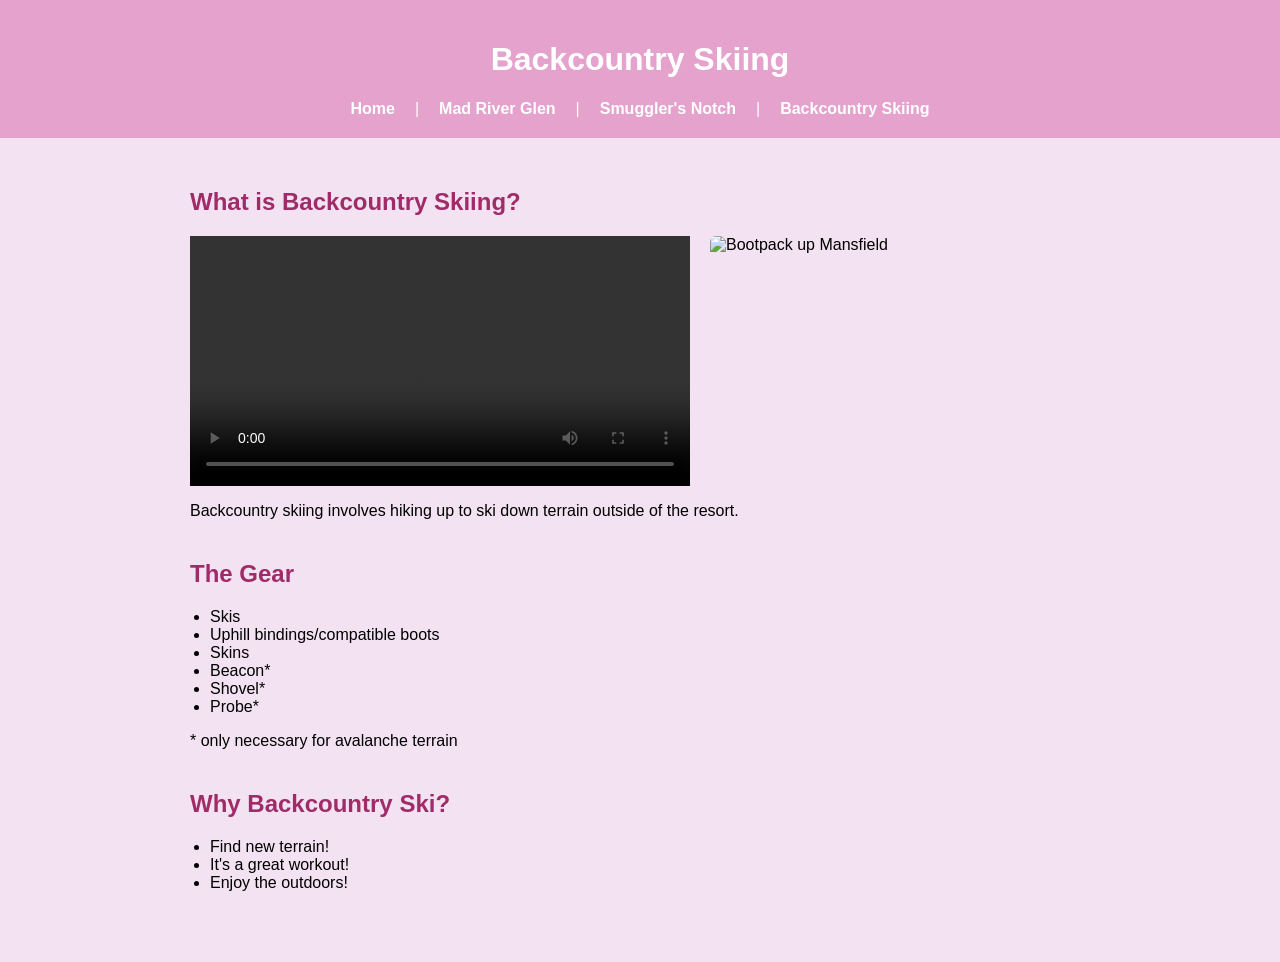
==== backcountry.html @ c8c7f3ed "Add files via upload" ====
<!DOCTYPE html>
<html lang="en">

<head>
    <meta charset="UTF-8">
    <meta name="viewport" content="width=device-width, initial-scale=1.0">
    <title>Backcountry Skiing</title>
    <link rel="stylesheet" href="style.css">
</head>

<body>
    <header>
        <h1>Backcountry Skiing</h1>
        <nav>
            <a href="index.html">Home</a> |
            <a href="madriver.html">Mad River Glen</a> |
            <a href="smuggs.html">Smuggler's Notch</a> |
            <a href="backcountry.html">Backcountry Skiing</a>
        </nav>
    </header>

    <main>
        <section>
            <h2>What is Backcountry Skiing?</h2>

            <div class="media-container">
                <video controls>
                    <source src="videos/backcountry.MP4" type="video/mp4">
                </video>

                <img src="images/mansfield.JPG" alt="Bootpack up Mansfield">
            </div>

            <p>Backcountry skiing involves hiking up to ski down terrain outside of the resort.</p>
        </section>

        <section>
            <h2>The Gear</h2>
            <ul>
                <li>Skis</li>
                <li>Uphill bindings/compatible boots</li>
                <li>Skins</li>
                <li>Beacon*</li>
                <li>Shovel*</li>
                <li>Probe*</li>
            </ul>

            <p>* only necessary for avalanche terrain</p>
        </section>

        <section>
            <h2>Why Backcountry Ski?</h2>
            <ul>
                <li>Find new terrain!</li>
                <li>It's a great workout!</li>
                <li>Enjoy the outdoors!</li>
            </ul>
        </section>

    </main>

</body>

</html>
---- style.css ----
/* Main body styling */
body {
    margin: 0;
    font-family: Arial, Helvetica, sans-serif;
    background-color: rgb(243, 227, 242);
    color: black;
}

/* Header styling */
header {
    background-color: rgb(228, 162, 205);
    color: white;
    padding: 20px;
    text-align: center;
}

/* Navigation styling */
nav {
    margin-top: 10px;
    display: flex;
    justify-content: center;
    gap: 20px;
}

nav a {
    color: white;
    text-decoration: none;
    font-weight: bold;
}

nav a:hover {
    text-decoration: underline;
}


/* Main content area */
main {
    padding: 30px;
    max-width: 900px;
    margin: auto;
}

h2 {
    color: rgb(159, 43, 104);
    font-family: Arial, Helvetica, sans-serif;
}

/* Section spacing */
section {
    margin-bottom: 40px;
}

/* Images */
img {
    max-width: 100%;
    height: auto;
    border-radius: 6px;
}

/* Media container (Backcountry page) */
.media-container {
    display: flex;
    gap: 20px;
    align-items: center;
    margin-bottom: 15px;
}

.media-container video,
.media-container img {
    height: 250px;
    width: auto;
}

/* Lists */
ul {
    padding-left: 20px;
}

/* Table styling */
table {
    border-collapse: collapse;
    width: 70%;
    margin-top: 15px;
}

th, td {
    border: 2px solid rgb(228, 162, 205);
    padding: 10px;
    text-align: center;
}

th {
    background-color: rgb(228, 162, 205);
    color: white;
}

/* Responsive Design */
@media (max-width: 600px) {

    nav {
        flex-direction: column;
        gap: 10px;
    }

    .media-container {
        flex-direction: column;
        align-items: flex-start;
    }

    table {
        width: 100%;
    }
}
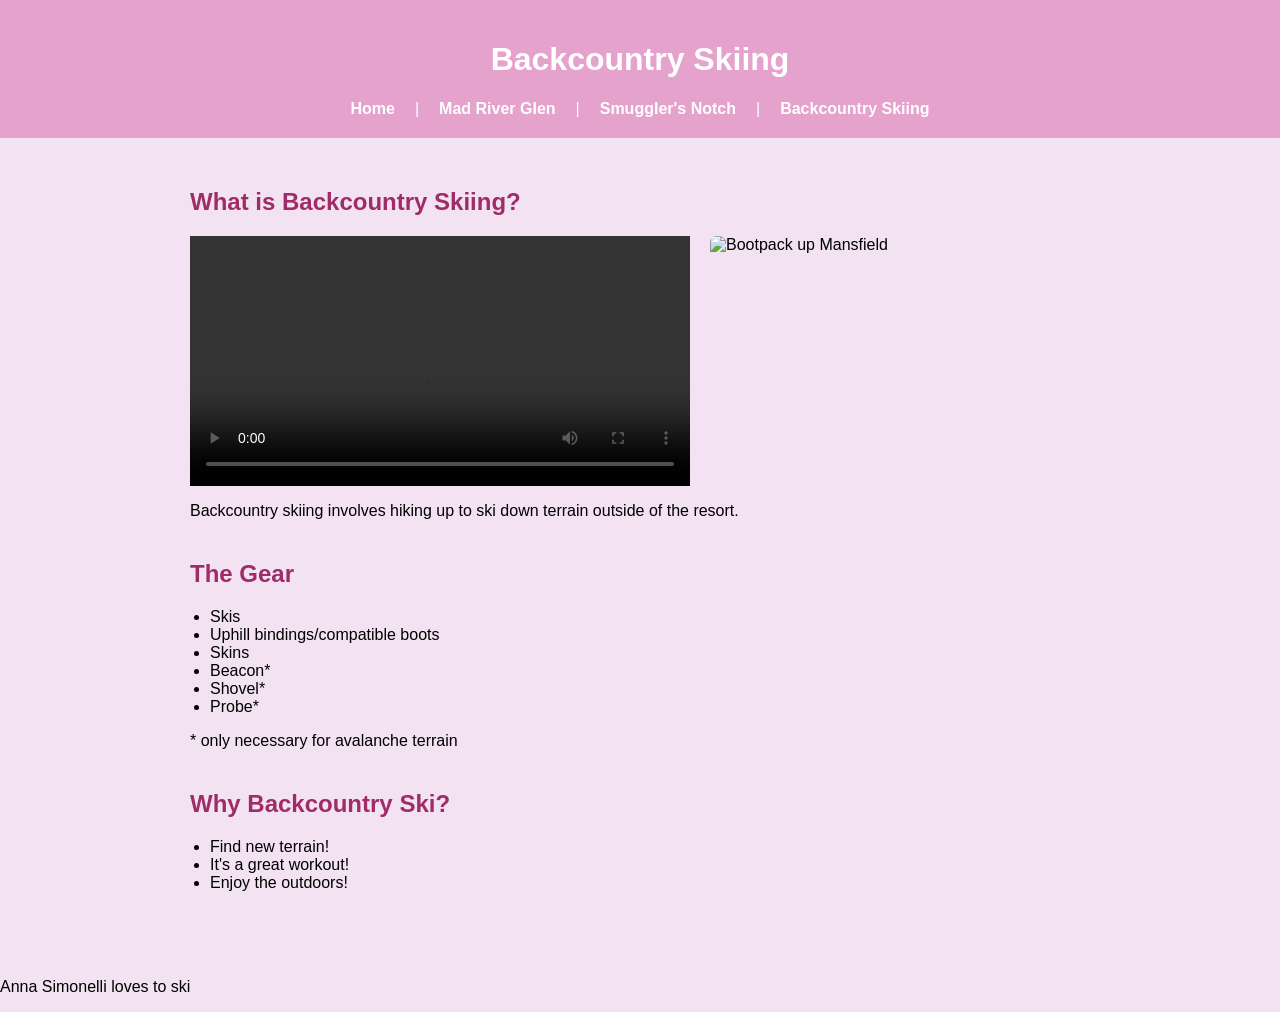
==== commit b7715ed8: "Update backcountry.html" ====
--- a/backcountry.html
+++ b/backcountry.html
@@ -61,4 +61,7 @@
 
 </body>
 
-</html>+<footer>
+    <p>Anna Simonelli loves to ski</p>
+</footer>
+</html>
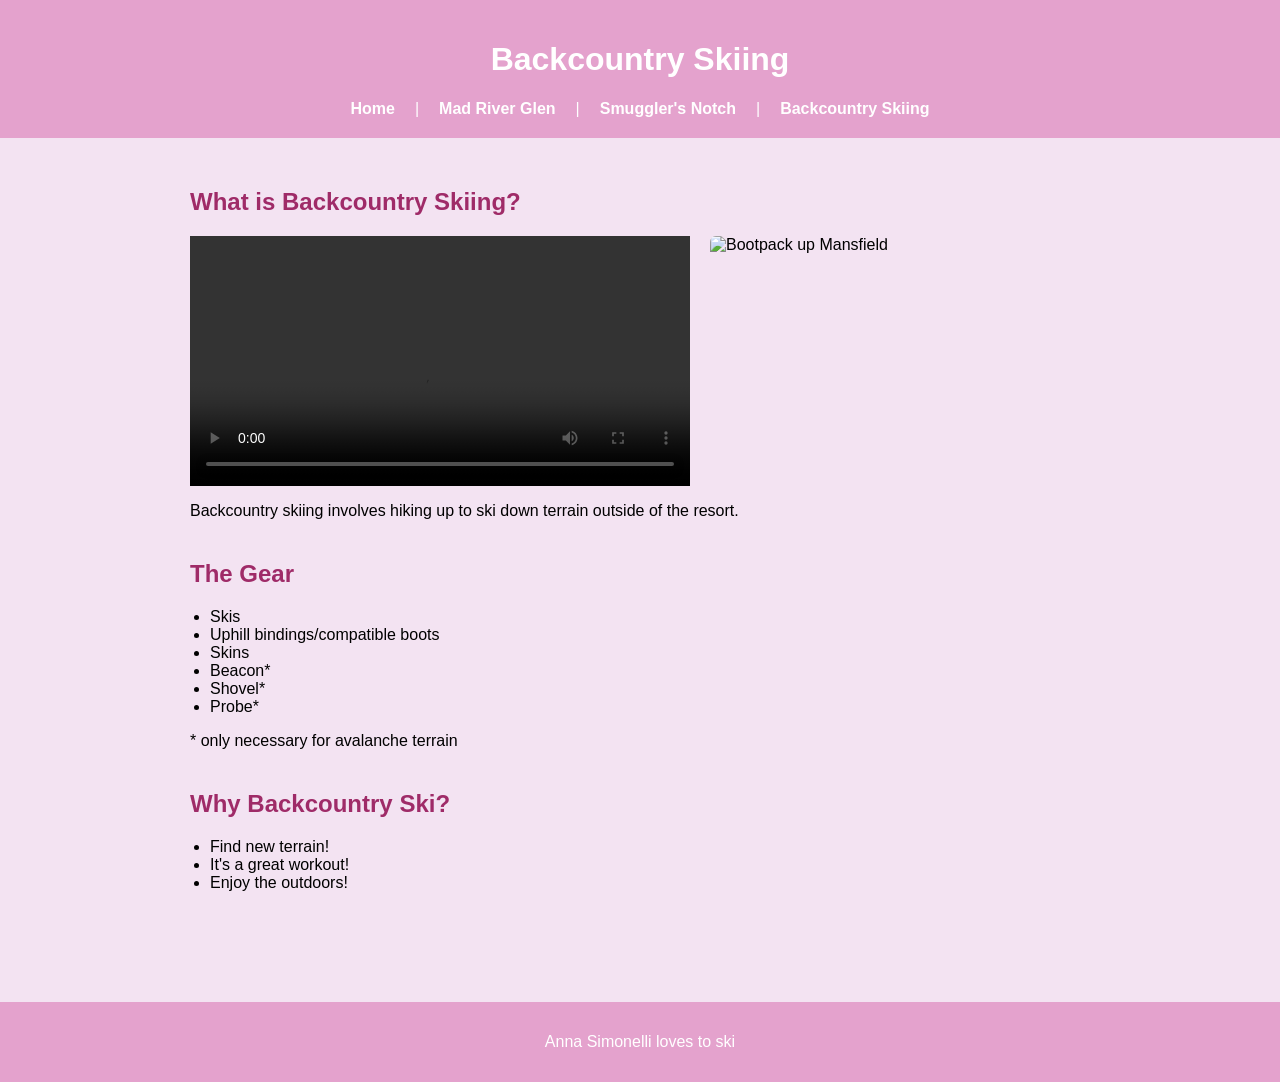
==== commit 32ea21db: "Add files via upload" ====
--- a/backcountry.html
+++ b/backcountry.html
@@ -64,4 +64,4 @@
 <footer>
     <p>Anna Simonelli loves to ski</p>
 </footer>
-</html>
+</html>
--- a/style.css
+++ b/style.css
@@ -48,6 +48,15 @@
 /* Section spacing */
 section {
     margin-bottom: 40px;
+}
+
+/* Footer */
+footer {
+    background-color: rgb(228, 162, 205);
+    color: white;
+    text-align: center;
+    padding: 15px;
+    margin-top: 40px;
 }
 
 /* Images */
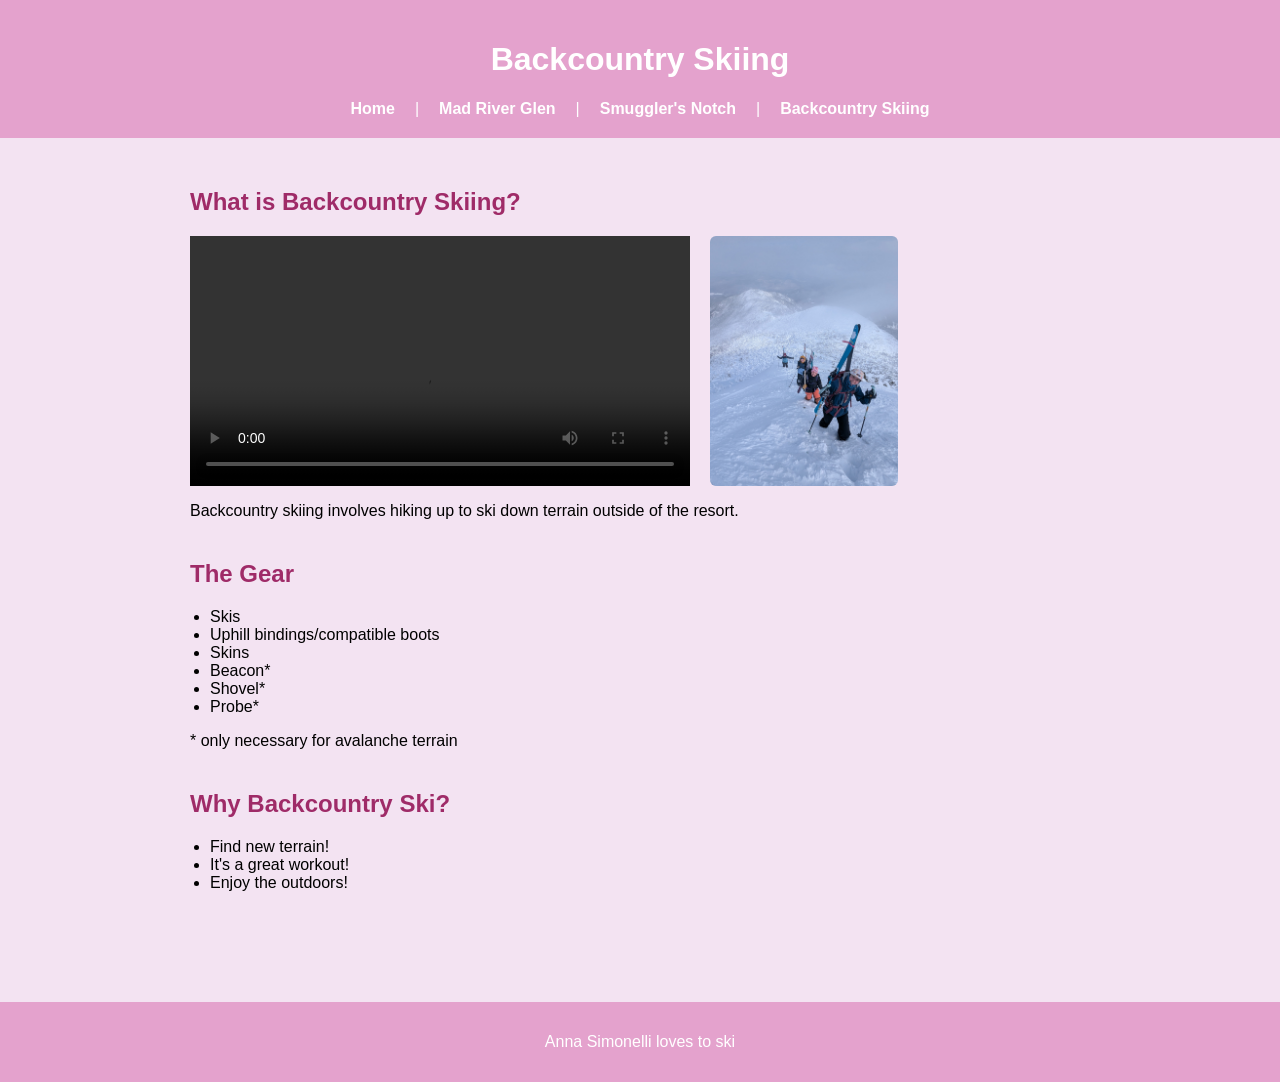
==== commit 6f01d83c: "Add files via upload" ====
--- a/backcountry.html
+++ b/backcountry.html
@@ -21,47 +21,54 @@
 
     <main>
         <section>
-            <h2>What is Backcountry Skiing?</h2>
+            <article>
+                <h2>What is Backcountry Skiing?</h2>
 
-            <div class="media-container">
-                <video controls>
-                    <source src="videos/backcountry.MP4" type="video/mp4">
-                </video>
+                <div class="media-container">
+                    <video controls>
+                        <source src="videos/backcountry.MP4" type="video/mp4">
+                    </video>
 
-                <img src="images/mansfield.JPG" alt="Bootpack up Mansfield">
-            </div>
+                    <img src="images/mansfield.JPG" alt="Bootpack up Mansfield">
+                </div>
 
-            <p>Backcountry skiing involves hiking up to ski down terrain outside of the resort.</p>
+                <p>Backcountry skiing involves hiking up to ski down terrain outside of the resort.</p>
+            </article>
         </section>
 
         <section>
-            <h2>The Gear</h2>
-            <ul>
-                <li>Skis</li>
-                <li>Uphill bindings/compatible boots</li>
-                <li>Skins</li>
-                <li>Beacon*</li>
-                <li>Shovel*</li>
-                <li>Probe*</li>
-            </ul>
-
-            <p>* only necessary for avalanche terrain</p>
+            <article>
+                <h2>The Gear</h2>
+                <ul>
+                    <li>Skis</li>
+                    <li>Uphill bindings/compatible boots</li>
+                    <li>Skins</li>
+                    <li>Beacon*</li>
+                    <li>Shovel*</li>
+                    <li>Probe*</li>
+                </ul>
+                <p>* only necessary for avalanche terrain</p>
+            </article>
         </section>
 
         <section>
-            <h2>Why Backcountry Ski?</h2>
-            <ul>
-                <li>Find new terrain!</li>
-                <li>It's a great workout!</li>
-                <li>Enjoy the outdoors!</li>
-            </ul>
+            <article>
+                <h2>Why Backcountry Ski?</h2>
+                <ul>
+                    <li>Find new terrain!</li>
+                    <li>It's a great workout!</li>
+                    <li>Enjoy the outdoors!</li>
+                </ul>
+            </article>
         </section>
 
     </main>
 
+    <footer>
+        <p>Anna Simonelli loves to ski</p>
+
+    </footer>
+
 </body>
 
-<footer>
-    <p>Anna Simonelli loves to ski</p>
-</footer>
 </html>
